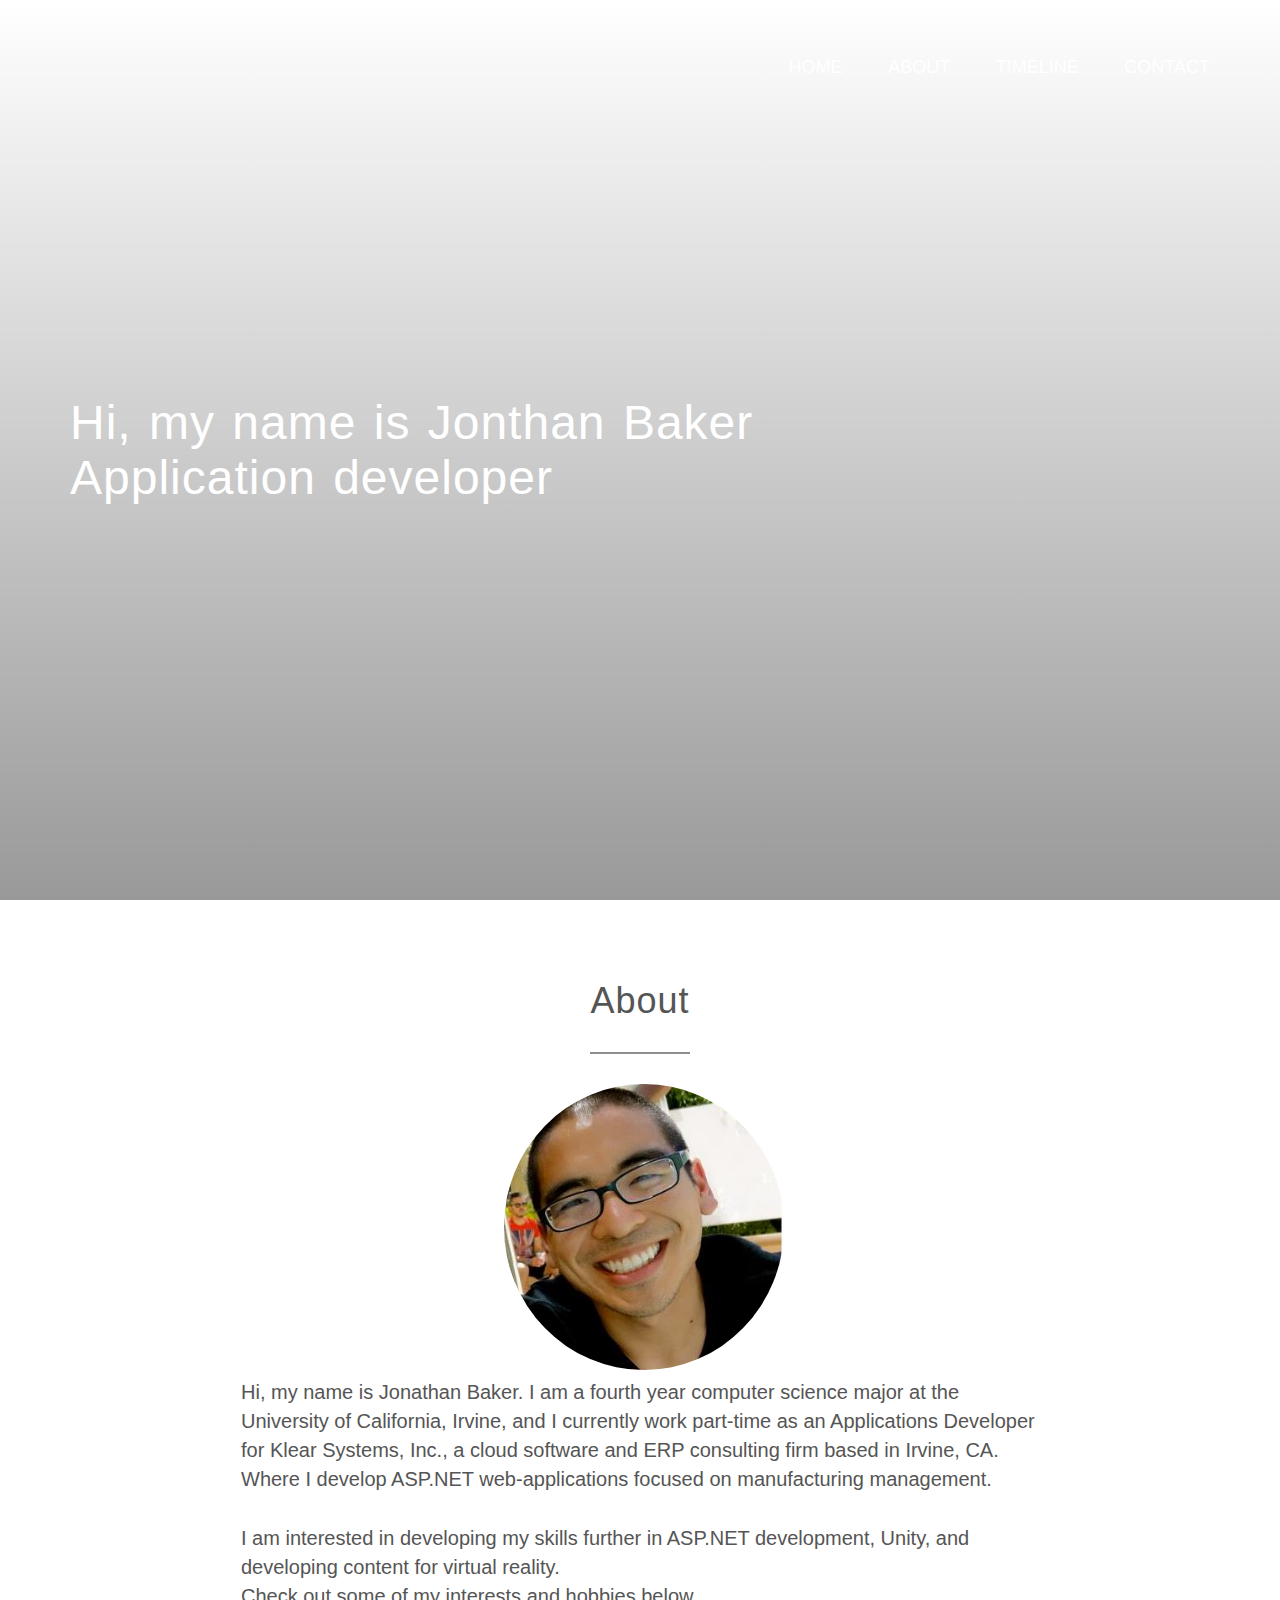
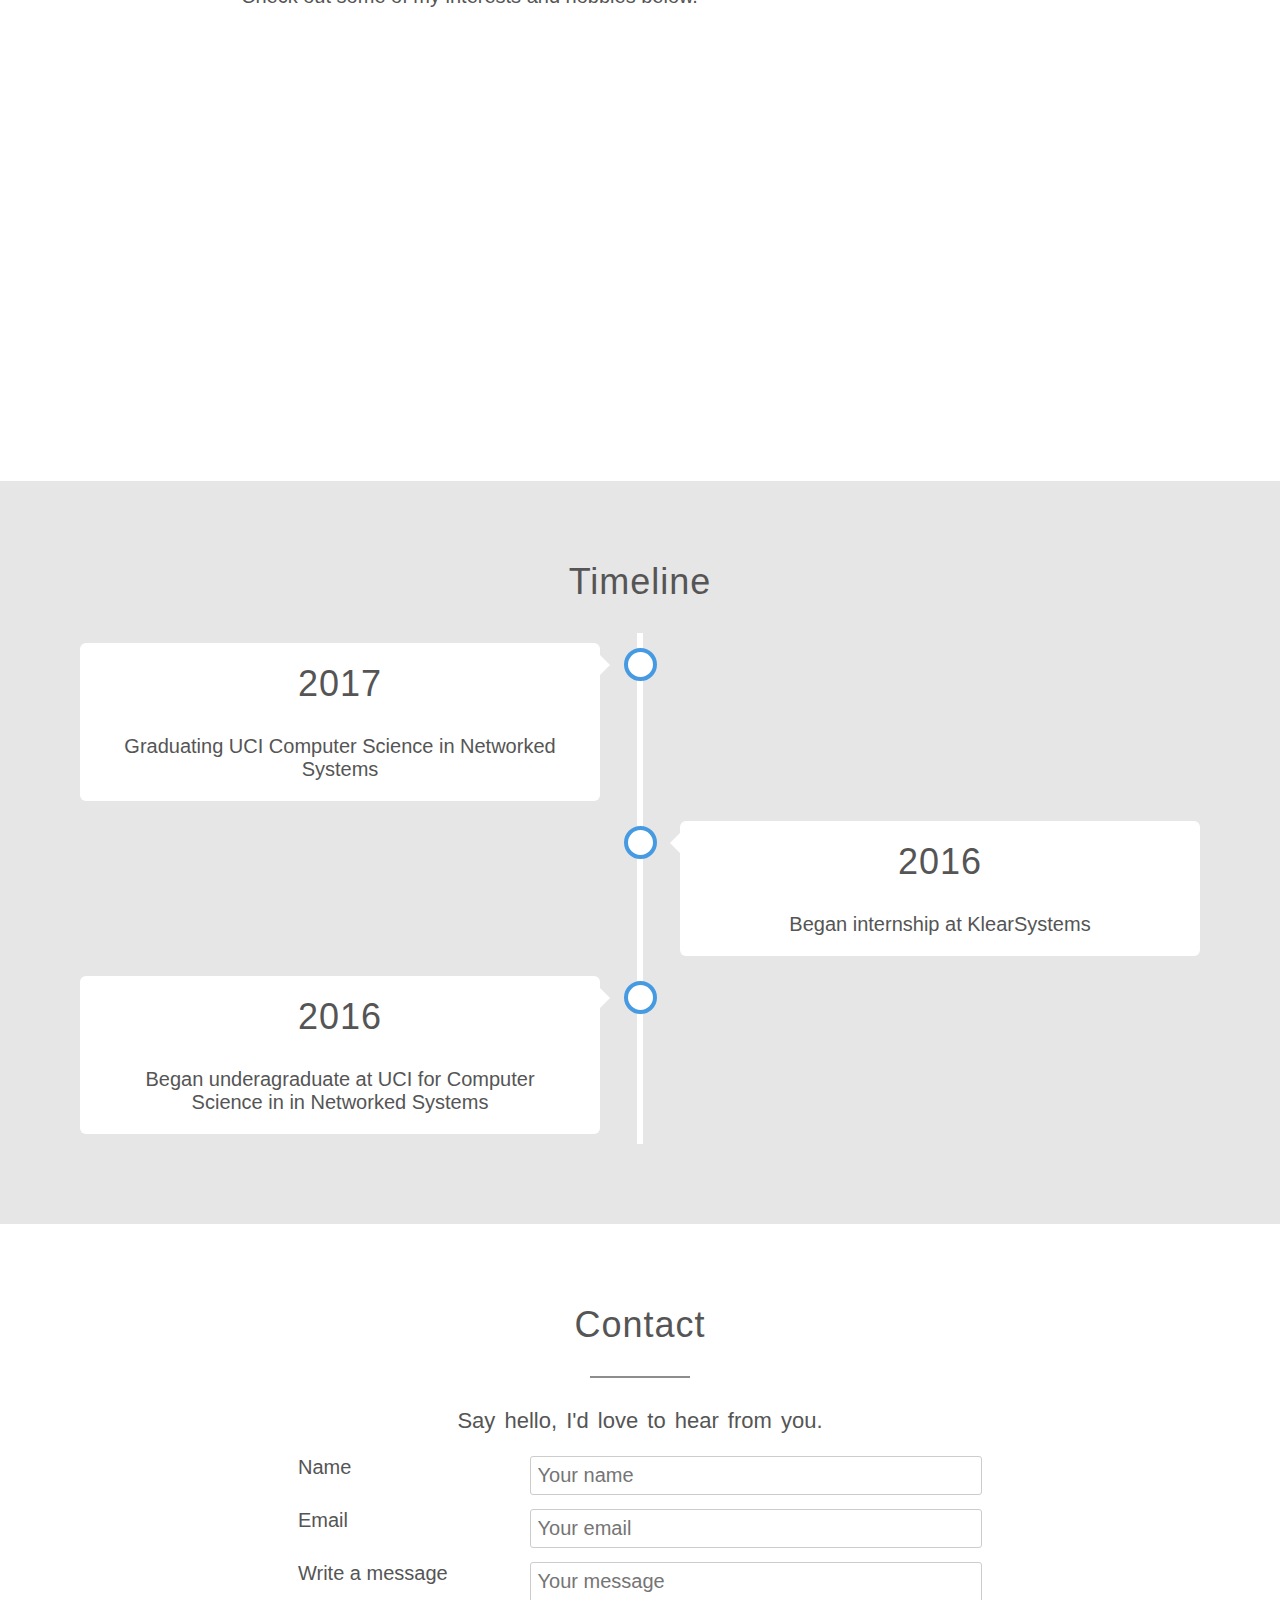
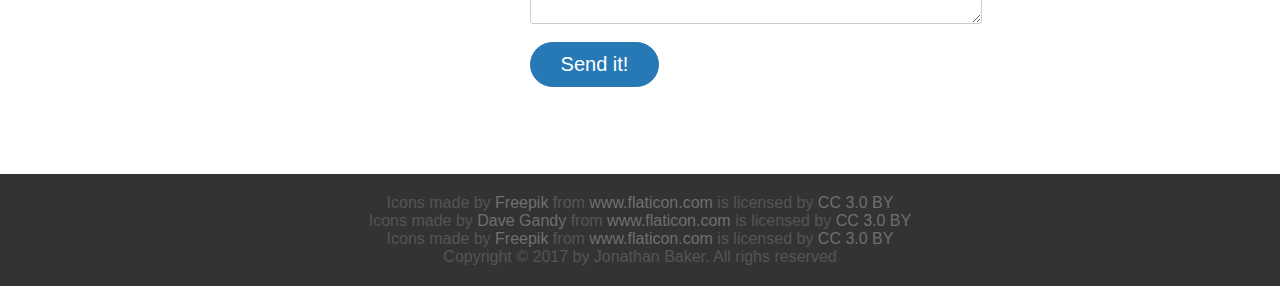
==== index.html @ d8f8134a "first website upload" ====
<!DOCTYPE html>
<html lang = "en">
    <head>
        <meta name="author" content="Jonathan Baker UCINetID:bakerjt, ID 64562273">
        <meta name="viewport" content="width=device-width, initial-scale=1.0">
        <link rel="stylesheet" type="text/css" href="vendors/css/normalize.css">
        <link rel="stylesheet" type="text/css" href="vendors/css/grid.css">
        <link rel ="stylesheet" type="text/css" href="resources/css/style.css">
        <link rel="stylesheet" type="text/css" href="resources/css/queries.css">
        <link rel ="stylesheet" type="text/css" href="vendors/css/ionicons.min.css">
        <link rel="stylesheet" type="text/css" href="vendors/css/animate.css">
        <link href="https://fonts.googleapis.com/css?family=Open+Sans:100,300,300i,400" rel="stylesheet">
        <title>Jonathan Baker</title>
    </head>
    <body>
        <header id="home">
            <nav>
                <div class="row">
                    <ul class="main-nav js--main-nav">
                        <li><a href="#home">Home</a></li>
                        <li><a href="#features">About</a></li>
                        <li><a href="#timeline">Timeline</a></li>
                        <li><a href="#contact">contact </a></li>
                    </ul>
                    <a class="mobile-nav-icon js--nav-icon"><i class="ion-navicon-round"></i></a>
                </div>
            </nav>
            <div class="hero-text-box">
                <h1>Hi, my name is Jonthan Baker<br> Application developer </h1>

            </div>
        </header>
        <section class="section-features js--section-features" id="features">
            <div class="row">
                <h2>About</h2>
                <p class="about-me">
                    <img class="about-meImg" src="resources/img/portrait.JPG">
                    Hi, my name is Jonathan Baker. I am a fourth year computer science major at the University of California, Irvine, and I currently work part-time as an Applications Developer for Klear Systems, Inc., a cloud software and ERP consulting firm based in Irvine, CA. Where I develop ASP.NET web-applications focused on manufacturing management.</p>

                <p class="about-me">
                    I am interested in developing my skills further in ASP.NET development, Unity, and developing content for virtual reality.<br>
                    Check out some of my interests and hobbies below.
                </p>
            </div>
            <div class="row js--wp-1">
                <div class ="col span-1-of-3 box">
                    <img class="box-img" src="resources/img/two-judo-fighters.svg">
                    <h3> Judo Enthusiast</h3>
                    <p>
                        I reguarly practice Judo and BJJ weekly. It's a great work out while learning practical skills and respect for my opponents. The group of people I practice with have become great friends and hope to compete in the near future.
                    </p>
                </div>
                <div class ="col span-1-of-3 box">
                    <img class="box-img" src="resources/img/virtual-reality.svg">
                    <h3>Virtual Reality</h3>
                    <p>

                        I am a VR enthusiast and early adopter of the technology. I have an HTC Vive and in my spare time I love to check out the software and games are on SteamVR. If you haven’t tried VR yet, I personally believe Google Earth is a great experience to get your feet wet.

                    </p>
                </div>
                <div class ="col span-1-of-3 box">
                         <img class="box-img" src="resources/img/sent-mail.svg">
                    <h3>Private Pilot</h3>
                    <p>
                        I am a licensed pilot since 2009, flying recreationally and discovering new places has to be one of my favorite things to do. I have over 150 hours in flight time logged. I am a VFR rated pilot and soon to be IFR rated. 
                    </p>
                </div>

            </div>
        </section>
        <section class="section-timeline" id="timeline">
            <div class="row">
                <h2>Timeline</h2>
            </div>
            <div class="timeline">
                <div class="container left">
                    <div class="content">
                        <h2>2017</h2>
                        <p>Graduating UCI Computer Science in Networked Systems</p>
                    </div>
                </div>
                <div class="container right">
                    <div class="content">
                        <h2>2016</h2>
                        <p>Began internship at KlearSystems </p>
                    </div>
                </div>
                <div class="container left">
                    <div class="content">
                        <h2>2016</h2>
                        <p>Began underagraduate at UCI for Computer Science in in Networked Systems </p>
                    </div>
                </div>
            </div>
        </section>
        <section class="section-form" id="contact">
            <div class="row contact-me">
                <h2>Contact</h2>
                <h3 >
                    Say hello, I'd love to hear from you.
                </h3>
            </div>
            <div class ="row">
                <form method="post" action="#" class="contact-form">
                    <div class="row">
                        <div class="col span-1-of-3">
                            <label for="name">Name</label>
                        </div>
                        <div class="col span-2-of-3">
                            <input type="text" name="name" id="name" placeholder="Your name" required>
                        </div>
                    </div>
                    <div class="row">
                        <div class="col span-1-of-3">
                            <label for="email">Email</label>
                        </div>
                        <div class="col span-2-of-3">
                            <input type="email" name="email" id="email" placeholder="Your email" required>
                        </div>
                    </div>
                    <div class="row">
                        <div class="col span-1-of-3">
                            <label>Write a message</label>
                        </div>
                        <div class="col span-2-of-3">
                            <textarea name="Message" placeholder="Your message"></textarea>
                        </div>
                    </div>
                    <div class="row">
                        <div class="col span-1-of-3">
                            <label>&nbsp;</label>
                        </div>
                        <div class="col span-2-of-3">
                            <input type=submit value="Send it!">
                        </div>
                    </div>
                </form>
            </div>
        </section>
        <footer>
            <div class="row">
                <div class="flaticon">Icons made by <a href="http://www.freepik.com" title="Freepik">Freepik</a> from <a href="https://www.flaticon.com/" title="Flaticon">www.flaticon.com</a> is licensed by <a href="http://creativecommons.org/licenses/by/3.0/" title="Creative Commons BY 3.0" target="_blank">CC 3.0 BY</a></div>
                <div class="flaticon">Icons made by <a href="https://www.flaticon.com/authors/dave-gandy" title="Dave Gandy">Dave Gandy</a> from <a href="https://www.flaticon.com/" title="Flaticon">www.flaticon.com</a> is licensed by <a href="http://creativecommons.org/licenses/by/3.0/" title="Creative Commons BY 3.0" target="_blank">CC 3.0 BY</a></div>
                <div clas="flaticon">Icons made by <a href="http://www.freepik.com" title="Freepik">Freepik</a> from <a href="https://www.flaticon.com/" title="Flaticon">www.flaticon.com</a> is licensed by <a href="http://creativecommons.org/licenses/by/3.0/" title="Creative Commons BY 3.0" target="_blank">CC 3.0 BY</a></div>
                <p> Copyright &copy; 2017 by Jonathan Baker. All righs reserved</p>
            </div>
        </footer>


        <script src="https://ajax.googleapis.com/ajax/libs/jquery/1.12.4/jquery.min.js"></script>
        <script src="vendors/js/jquery.waypoints.min.js"></script>
        <script src="resources/js/script.js"></script>

    </body>
</html>
---- vendors/css/grid.css ----
/*  SECTIONS  ============================================================================= */

.section {
	clear: both;
	padding: 0px;
	margin: 0px;
}

/*  GROUPING  ============================================================================= */

.row {
    zoom: 1; /* For IE 6/7 (trigger hasLayout) */
}

.row:before,
.row:after {
    content:"";
    display:table;
}
.row:after {
    clear:both;
}

/*  GRID COLUMN SETUP   ==================================================================== */

.col {
	display: block;
	float:left;
	margin: 1% 0 1% 1.6%;
}

.col:first-child { margin-left: 0; } /* all browsers except IE6 and lower */


/*  REMOVE MARGINS AS ALL GO FULL WIDTH AT 480 PIXELS */

@media only screen and (max-width: 480px) {
	.col { 
		/*margin: 1% 0 1% 0%;*/
        margin: 0;
	}
}


/*  GRID OF TWO   ============================================================================= */


.span-2-of-2 {
	width: 100%;
}

.span-1-of-2 {
	width: 49.2%;
}

/*  GO FULL WIDTH AT LESS THAN 480 PIXELS */

@media only screen and (max-width: 480px) {
	.span-2-of-2 {
		width: 100%; 
	}
	.span-1-of-2 {
		width: 100%; 
	}
}


/*  GRID OF THREE   ============================================================================= */

	
.span-3-of-3 {
	width: 100%; 
}

.span-2-of-3 {
	width: 66.13%; 
}

.span-1-of-3 {
	width: 32.26%; 
}


/*  GO FULL WIDTH AT LESS THAN 480 PIXELS */

@media only screen and (max-width: 480px) {
	.span-3-of-3 {
		width: 100%; 
	}
	.span-2-of-3 {
		width: 100%; 
	}
	.span-1-of-3 {
		width: 100%;
	}
}

/*  GRID OF FOUR   ============================================================================= */

	
.span-4-of-4 {
	width: 100%; 
}

.span-3-of-4 {
	width: 74.6%; 
}

.span-2-of-4 {
	width: 49.2%; 
}

.span-1-of-4 {
	width: 23.8%; 
}


/*  GO FULL WIDTH AT LESS THAN 480 PIXELS */

@media only screen and (max-width: 480px) {
	.span-4-of-4 {
		width: 100%; 
	}
	.span-3-of-4 {
		width: 100%; 
	}
	.span-2-of-4 {
		width: 100%; 
	}
	.span-1-of-4 {
		width: 100%; 
	}
}


/*  GRID OF FIVE   ============================================================================= */

	
.span-5-of-5 {
	width: 100%;
}

.span-4-of-5 {
  	width: 79.68%; 
}

.span-3-of-5 {
  	width: 59.36%; 
}

.span-2-of-5 {
  	width: 39.04%;
}

.span-1-of-5 {
  	width: 18.72%;
}


/*  GO FULL WIDTH AT LESS THAN 480 PIXELS */

@media only screen and (max-width: 480px) {
	.span-5-of-5 {
		width: 100%; 
	}
	.span-4-of-5 {
		width: 100%; 
	}
	.span-3-of-5 {
		width: 100%; 
	}
	.span-2-of-5 {
		width: 100%; 
	}
	.span-1-of-5 {
		width: 100%; 
	}
}


/*  GRID OF SIX   ============================================================================= */


.span-6-of-6 {
	width: 100%;
}

.span-5-of-6 {
  	width: 83.06%;
}

.span-4-of-6 {
  	width: 66.13%;
}

.span-3-of-6 {
  	width: 49.2%;
}

.span-2-of-6 {
  	width: 32.26%;
}

.span-1-of-6 {
  	width: 15.33%;
}


/*  GO FULL WIDTH AT LESS THAN 480 PIXELS */

@media only screen and (max-width: 480px) {
	.span-6-of-6 {
		width: 100%; 
	}
	.span-5-of-6 {
		width: 100%; 
	}
	.span-4-of-6 {
		width: 100%; 
	}
	.span-3-of-6 {
		width: 100%; 
	}
	.span-2-of-6 {
		width: 100%; 
	}
	.span-1-of-6 {
		width: 100%; 
	}
}



/*  GRID OF SEVEN   ============================================================================= */


.span-7-of-7 {
	width: 100%;
}

.span-6-of-7 {
	width: 85.48%;
}

.span-5-of-7 {
  	width: 70.97%;
}

.span-4-of-7 {
  	width: 56.45%;
}

.span-3-of-7 {
  	width: 41.94%;
}

.span-2-of-7 {
  	width: 27.42%;
}

.span-1-of-7 {
  	width: 12.91%;
}


/*  GO FULL WIDTH AT LESS THAN 480 PIXELS */

@media only screen and (max-width: 480px) {
	.span-7-of-7 {
		width: 100%; 
	}
	.span-6-of-7 {
		width: 100%; 
	}
	.span-5-of-7 {
		width: 100%; 
	}
	.span-4-of-7 {
		width: 100%; 
	}
	.span-3-of-7 {
		width: 100%; 
	}
	.span-2-of-7 {
		width: 100%; 
	}
	.span-1-of-7 {
		width: 100%; 
	}
}


/*  GRID OF EIGHT   ============================================================================= */

	
.span-8-of-8 {
	width: 100%;
}

.span-7-of-8 {
	width: 87.3%; 
}

.span-6-of-8 {
	width: 74.6%; 
}

.span-5-of-8 {
	width: 61.9%; 
}

.span-4-of-8 {
	width: 49.2%; 
}

.span-3-of-8 {
	width: 36.5%;
}

.span-2-of-8 {
	width: 23.8%; 
}

.span-1-of-8 {
	width: 11.1%; 
}


/*  GO FULL WIDTH AT LESS THAN 480 PIXELS */

@media only screen and (max-width: 480px) {
	.span-8-of-8 {
		width: 100%; 
	}
	.span-7-of-8 {
		width: 100%; 
	}
	.span-6-of-8 {
		width: 100%; 
	}
	.span-5-of-8 {
		width: 100%; 
	}
	.span-4-of-8 {
		width: 100%; 
	}
	.span-3-of-8 {
		width: 100%; 
	}
	.span-2-of-8 {
		width: 100%; 
	}
	.span-1-of-8 {
		width: 100%; 
	}
}


/*  GRID OF NINE   ============================================================================= */


.span-9-of-9 {
	width: 100%;
}

.span-8-of-9 {
	width: 88.71%;
}

.span-7-of-9 {
	width: 77.42%; 
}

.span-6-of-9 {
	width: 66.13%; 
}

.span-5-of-9 {
	width: 54.84%; 
}

.span-4-of-9 {
	width: 43.55%; 
}

.span-3-of-9 {
	width: 32.26%;
}

.span-2-of-9 {
	width: 20.97%; 
}

.span-1-of-9 {
	width: 9.68%; 
}


/*  GO FULL WIDTH AT LESS THAN 480 PIXELS */

@media only screen and (max-width: 480px) {
	.span-9-of-9 {
		width: 100%; 
	}
	.span-8-of-9 {
		width: 100%; 
	}
	.span-7-of-9 {
		width: 100%; 
	}
	.span-6-of-9 {
		width: 100%; 
	}
	.span-5-of-9 {
		width: 100%; 
	}
	.span-4-of-9 {
		width: 100%; 
	}
	.span-3-of-9 {
		width: 100%; 
	}
	.span-2-of-9 {
		width: 100%; 
	}
	.span-1-of-9 {
		width: 100%; 
	}
}


/*  GRID OF TEN   ============================================================================= */


.span-10-of-10 {
	width: 100%;
}

.span-9-of-10 {
	width: 89.84%;
}

.span-8-of-10 {
	width: 79.68%;
}

.span-7-of-10 {
	width: 69.52%; 
}

.span-6-of-10 {
	width: 59.36%; 
}

.span-5-of-10 {
	width: 49.2%; 
}

.span-4-of-10 {
	width: 39.04%; 
}

.span-3-of-10 {
	width: 28.88%;
}

.span-2-of-10 {
	width: 18.72%; 
}

.span-1-of-10 {
	width: 8.56%; 
}


/*  GO FULL WIDTH AT LESS THAN 480 PIXELS */

@media only screen and (max-width: 480px) {
	.span-10-of-10 {
		width: 100%; 
	}
	.span-9-of-10 {
		width: 100%; 
	}
	.span-8-of-10 {
		width: 100%; 
	}
	.span-7-of-10 {
		width: 100%; 
	}
	.span-6-of-10 {
		width: 100%; 
	}
	.span-5-of-10 {
		width: 100%; 
	}
	.span-4-of-10 {
		width: 100%; 
	}
	.span-3-of-10 {
		width: 100%; 
	}
	.span-2-of-10 {
		width: 100%; 
	}
	.span-1-of-10 {
		width: 100%; 
	}
}


/*  GRID OF ELEVEN   ============================================================================= */

.span-11-of-11 {
	width: 100%;
}

.span-10-of-11 {
	width: 90.76%;
}

.span-9-of-11 {
	width: 81.52%;
}

.span-8-of-11 {
	width: 72.29%;
}

.span-7-of-11 {
	width: 63.05%; 
}

.span-6-of-11 {
	width: 53.81%; 
}

.span-5-of-11 {
	width: 44.58%; 
}

.span-4-of-11 {
	width: 35.34%; 
}

.span-3-of-11 {
	width: 26.1%;
}

.span-2-of-11 {
	width: 16.87%; 
}

.span-1-of-11 {
	width: 7.63%; 
}


/*  GO FULL WIDTH AT LESS THAN 480 PIXELS */

@media only screen and (max-width: 480px) {
	.span-11-of-11 {
		width: 100%; 
	}
	.span-10-of-11 {
		width: 100%; 
	}
	.span-9-of-11 {
		width: 100%; 
	}
	.span-8-of-11 {
		width: 100%; 
	}
	.span-7-of-11 {
		width: 100%; 
	}
	.span-6-of-11 {
		width: 100%; 
	}
	.span-5-of-11 {
		width: 100%; 
	}
	.span-4-of-11 {
		width: 100%; 
	}
	.span-3-of-11 {
		width: 100%; 
	}
	.span-2-of-11 {
		width: 100%; 
	}
	.span-1-of-11 {
		width: 100%; 
	}
}


/*  GRID OF TWELVE   ============================================================================= */

.span-12-of-12 {
	width: 100%;
}

.span-11-of-12 {
	width: 91.53%;
}

.span-10-of-12 {
	width: 83.06%;
}

.span-9-of-12 {
	width: 74.6%;
}

.span-8-of-12 {
	width: 66.13%;
}

.span-7-of-12 {
	width: 57.66%; 
}

.span-6-of-12 {
	width: 49.2%; 
}

.span-5-of-12 {
	width: 40.73%; 
}

.span-4-of-12 {
	width: 32.26%; 
}

.span-3-of-12 {
	width: 23.8%;
}

.span-2-of-12 {
	width: 15.33%; 
}

.span-1-of-12 {
	width: 6.86%; 
}


/*  GO FULL WIDTH AT LESS THAN 480 PIXELS */

@media only screen and (max-width: 480px) {
	.span-12-of-12 {
		width: 100%; 
	}
	.span-11-of-12 {
		width: 100%; 
	}
	.span-10-of-12 {
		width: 100%; 
	}
	.span-9-of-12 {
		width: 100%; 
	}
	.span-8-of-12 {
		width: 100%; 
	}
	.span-7-of-12 {
		width: 100%; 
	}
	.span-6-of-12 {
		width: 100%; 
	}
	.span-5-of-12 {
		width: 100%; 
	}
	.span-4-of-12 {
		width: 100%; 
	}
	.span-3-of-12 {
		width: 100%; 
	}
	.span-2-of-12 {
		width: 100%; 
	}
	.span-1-of-12 {
		width: 100%; 
	}
}
---- resources/css/style.css ----
/*-------------------------*/
/*BASIC SETUP */
/*-------------------------*/
*{
    margin:0;
    padding:0;
    box-sizing:border-box;
}


html, 
body{
    background-color: #fff;
    color:#555;
    /*if user doesn't have internet connection arial will be displayed, if arial is not available any sans-sarif will be used*/
    font-family: 'Lato', 'Arial', 'sans-serif';
    font-weight: 300;
    font-size: 20px;
    /*makes fonts render in a better way*/
    text-rendering: optimizeLegibility;
    overflow-x: hidden;
}

/*-------------------------*/
/*REUSABLE COMPONENTS*/
/*-------------------------*/
.row{
    max-width: 1140px;
    margin: 0 auto;
}
section{
    padding:80px 0;
}

.box{
    padding: 1%;
}
/*-------------------------*/
/*HEADINGS*/
/*-------------------------*/
h1,
h2,
h3{
    font-weight: 300;
    word-spacing: 3px;
}

h1{
    margin:0;
    color: white;
    font-size: 240%;
    letter-spacing: 1px;
}

h2{
    font-size: 180%;
    word-spacing: 2px;
    text-align: center;
    margin-bottom: 30px;
    letter-spacing: 1px;
}

h2:after{
    display: block;
    height: 2px;
    background-color: #8e8d8d;
    content: " ";
    width: 100px;
    margin:0 auto;
    margin-top: 30px;
}

h3{
    font-size:110%;
    margin-bottom: 15px;
}

/*-------------------------*/
/*PARAGRAPHS*/
/*-------------------------*/
.about-me{
    line-height: 145%;
    width: 70%;
    margin-left: 15%;
}

.box p{
    font-size: 90%;
    line-height: 145%
}

/*-------------------------*/
/*links*/
/*-------------------------*/
a:link,
a:visited
{
    color: #6f6f6f;
    text-decoration: none;
    padding-bottom: 1px;
    transition: border-bottom 0.2s, color 0.2s;
}

a:hover,
a:active
{
    color:#555;
    border-bottom: 1px solid transparent;

}


/*-------------------------*/
/*BUTTONS*/
/*-------------------------*/

.btn:link,
.btn:visited,
input[type=submit]{
    margin-top: 0;
    margin-bottom: 0;
    display: inline-block;
    padding: 10px 30px;
    font-weight: 300;
    text-decoration: none;
    border-radius: 200px;
    color:white;
    transition: background-color 0.2s, border 0.2s, color 0.2s;

}

.btn-full:link,
.btn-full:visited,
input[type=submit]{
    background-color: #2779b5; 
    border: 1px solid #2779b5;
    margin-right: 15px;
}

.btn:hover,
.btn:active,
input[type=submit]:hover,
input[type=submit]:active{
    background-color: #2d64e0;   
}


/*-------------------------*/
/*HEADER*/
/*-------------------------*/
header{
    background-image:linear-gradient(rgba(255, 255, 255, 0), rgba(0, 0, 0, 0.4)), url(img/133D.jpg);
    background-size: cover;
    background-position: center;
    height: 100vh;
    background-attachment: fixed;
}

.hero-text-box{
    position: absolute;
    width: 1140px;
    top:50%;
    left: 50%;
    transform:translate(-50%, -50%);
}


/* MAIN NAV */
.main-nav{
    margin-top:55px;
    float: right;
    list-style: none;
}

.main-nav li{
    display: inline-block;
    margin-left: 40px;
}

.main-nav li a:link,
.main-nav li a:visited{
    padding: 8px 0;
    color: #fff;
    text-decoration: none;
    text-transform: uppercase;
    font-size: 90%;
    border-bottom: 2px solid transparent;
    transition: border-bottom 0.2s;
}

.main-nav li a:hover,
.main-nav li a:active{
    border-bottom: 2px solid #f0f0f0;
}

/* JS STICK NAV */
.sticky{
    position: fixed;
    top: 0;
    left 0;
    width: 100%;
    background-color: rgba(255, 255, 255, 0.98);
    box-shadow: 0 2px 2px #f0f0f0;
    z-index: 9999;

}

.sticky .main-nav li a:hover,
.sticky .main-nav li a:active{
    border-bottom: 2px solid #888888;
}

.sticky .main-nav{
    margin-top:18px;}

.sticky .main-nav li a:link,
.sticky .main-nav li a:visited{
    padding: 16px 0;
    color: #555;
}

.sticky .logo{display: none;}
.sticky .logo-black {display: block;}

/* MOBILE NAVIGATION*/
.mobile-nav-icon{
    float:right;
    margin-top: 30px;
    cursor:pointer;
    display: none;
}

.mobile-nav-icon i{
    font-size: 200%;
    color: #fff;
}
/*-------------------------*/
/*ABOUT ME*/
/*-------------------------*/
.section-features{
    background-color: #ffffff;
}

.section-features .about-me{
    margin-bottom: 30px;
}

.section-features img{
    width: 35%;
    height: auto;
    margin: 0 33%;
    border-radius: 50%;
}

.box img{
      width: 25%;
    height: auto;
    margin: 0 33%;
    border-radius: 0%;
}

/*-------------------------*/
/*TIMELINE Used WC3 for timeline*/
/*-------------------------*/
.section-timeline {
    background-color: #e6e6e6;
}

/* The actual timeline (the vertical ruler) */
.timeline {
  position: relative;
  max-width: 1200px;
  margin: 0 auto;
}

/* The actual timeline (the vertical ruler) */
.timeline::after {
  content: '';
  position: absolute;
  width: 6px;
  background-color: white;
  top: 0;
  bottom: 0;
  left: 50%;
  margin-left: -3px;
}

/* Container around content */
.container {
  padding: 10px 40px;
  position: relative;
  background-color: inherit;
  width: 50%;
}

/* The circles on the timeline */
.container::after {
  content: '';
  position: absolute;
  width: 25px;
  height: 25px;
  right: -17px;
  background-color: white;
  border: 4px solid #469ae2;
  top: 15px;
  border-radius: 50%;
  z-index: 1;
}

/* Place the container to the left */
.left {
  left: 0;
    text-align: center;
}

/* Place the container to the right */
.right {
  left: 50%;
text-align: center;
}

/* Add arrows to the left container (pointing right) */
.left::before {
  content: " ";
  height: 0;
  position: absolute;
  top: 22px;
  width: 0;
  z-index: 1;
  right: 30px;
  border: medium solid white;
  border-width: 10px 0 10px 10px;
  border-color: transparent transparent transparent white;
}

/* Add arrows to the right container (pointing left) */
.right::before {
  content: " ";
  height: 0;
  position: absolute;
  top: 22px;
  width: 0;
  z-index: 1;
  left: 30px;
  border: medium solid white;
  border-width: 10px 10px 10px 0;
  border-color: transparent white transparent transparent;
}

/* Fix the circle for containers on the right side */
.right::after {
  left: -16px;
}

/* The actual content */
.content {
  padding: 20px 30px;
  background-color: white;
  position: relative;
  border-radius: 6px;
}

/* Media queries - Responsive timeline on screens less than 600px wide */
@media all and (max-width: 600px) {
/* Place the timelime to the left */
  .timeline::after {
    left: 31px;
  }

/* Full-width containers */
  .container {
    width: 100%;
    padding-left: 70px;
    padding-right: 25px;
  }

/* Make sure that all arrows are pointing leftwards */
  .container::before {
    left: 60px;
    border: medium solid white;
    border-width: 10px 10px 10px 0;
    border-color: transparent white transparent transparent;
  }

/* Make sure all circles are at the same spot */
  .left::after, .right::after {
    left: 15px;
  }

/* Make all right containers behave like the left ones */
  .right {
    left: 0%;
  }
}

.section-timeline h2:after{content: none;}

/*-------------------------*/
/*FORM*/
/*-------------------------*/

.contact-me h3{
    text-align: center;
}
.contact-form{
    width: 60%;
    margin: 0 auto;
}

input[type=text],
input[type=email],
select,
textarea{
    width: 100%;
    padding: 7px;
    border-radius: 3px;
    border: 1px solid #ccc;
}

text-area{
    height: 100px;
}

input[type=checkbox]{
    margin:10px 5px 10px 0;
}

*:focus{outline: none;}


/*-------------------------*/
/*Footer*/
/*-------------------------*/
footer{
    background-color: #333;
    padding: 20px;
    font-size: 80%;
    text-align: center;
}
/*-------------------------*/
/*Animations*/
/*-------------------------*/

.js--wp-1,
.js--wp-2,
.js--wp-3{
    opacity: 0;
    animation-duration: 1s;
}

.js--wp-4{
    animation-duration: 1s;
}

.js--wp-1.animated,
.js--wp-2.animated,
.js--wp-3.animated{
    opacity: 1;
}
---- resources/css/queries.css ----
/*-------------------------*/
/* Desktop*/
/*-------------------------*/
@media only screen and (max-width: 1200px)
{
    .hero-text-box{
        position: absolute;
        width: 100%;
        padding: 0 2%;
    }

    .row{padding:0 2%;}


}

/*-------------------------*/
/* Tablets and portrait 768 to 1023*/
/*-------------------------*/
@media only screen and (max-width: 1023px)
{
    body{font-size: 18px;}
    section{padding: 60px 0;}

    .long-copy{
        width: 80%;
        margin-left: 10%;
    }

}

/*-------------------------*/
/*mobile phones larger resolution or tablets*/
/*-------------------------*/
@media only screen and (max-width: 767px) {
    body { font-size: 16px; }
    section { padding: 30px 0; }
    
    .row,
    .hero-text-box { padding: 0 4%; }
    .col { 
        width: 100%;
        margin: 0 0 4% 0;
    }
    
    
    .main-nav { display: none; }
    .mobile-nav-icon {display: inline-block;}
    
    .main-nav {
        float: left;
        margin-top: 30px;
        margin-left: 25px;
    }
    
    .main-nav li {
        display: block;
    }
    
    .main-nav li a:link,
    .main-nav li a:visited {
        display: block;
        border: 0;
        padding: 10px 0;
        font-size: 100%;
    }
    
    .sticky .main-nav { margin-top: 10px; }

    .sticky .main-nav li a:link,
    .sticky .main-nav li a:visited { padding: 10px 0; }
    .sticky .mobile-nav-icon { margin-top: 10px; }
    .sticky .mobile-nav-icon i { color: #555; }

    h1 { font-size: 180%; }
    h2 { font-size: 150%; }
    
    .long-copy {
        width: 100%;
        margin-left: 0%;
    }
    
}


/*-------------------------*/
/*mobile phones old generations*/
/*-------------------------*/
@media only screen and (max-width: 480px)
{
    section{padding:25px 0;}
    .contact-form{width: 100%;}
}
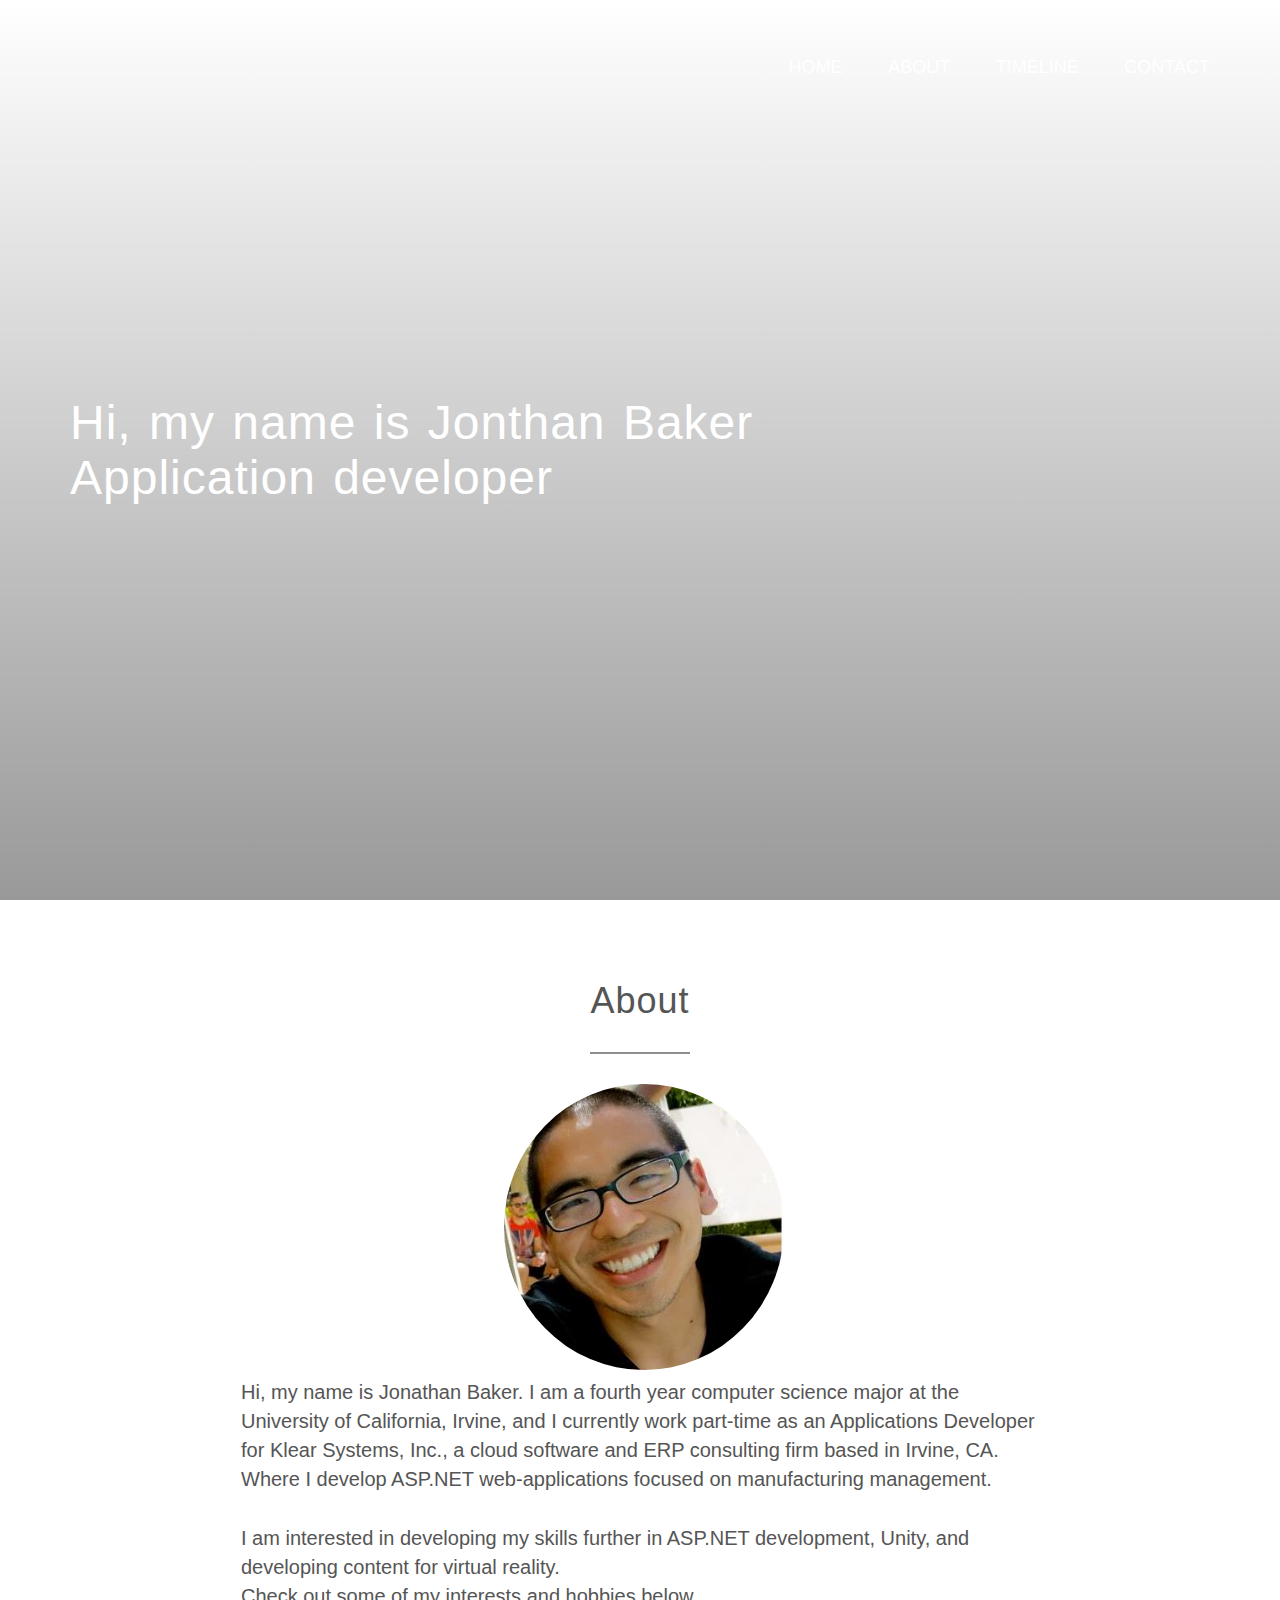
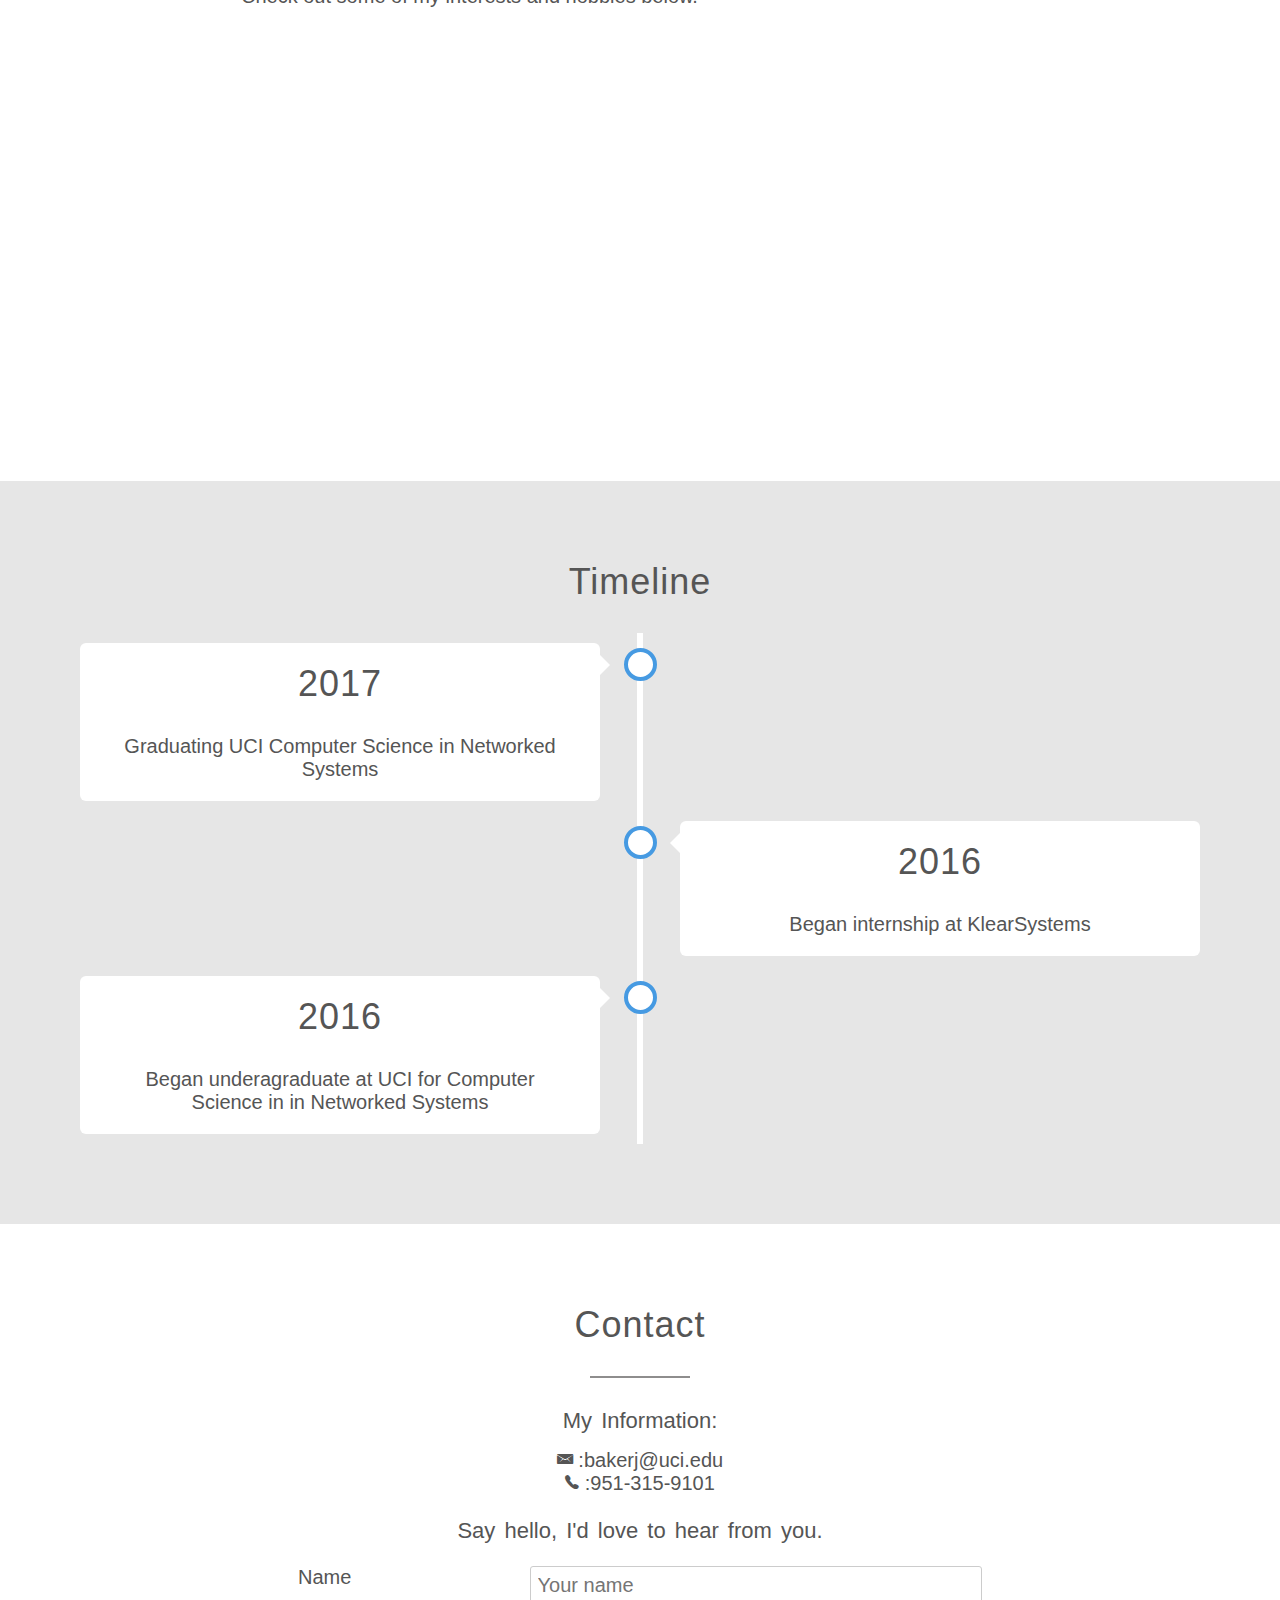
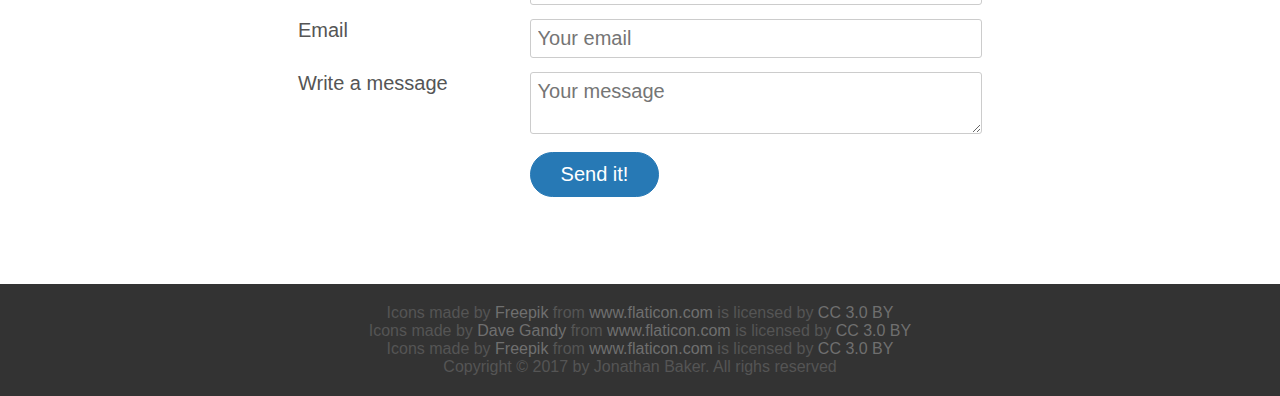
==== commit d0ce6871: "class name change" ====
--- a/index.html
+++ b/index.html
@@ -60,7 +60,7 @@
                     </p>
                 </div>
                 <div class ="col span-1-of-3 box">
-                         <img class="box-img" src="resources/img/sent-mail.svg">
+                    <img class="box-img" src="resources/img/sent-mail.svg">
                     <h3>Private Pilot</h3>
                     <p>
                         I am a licensed pilot since 2009, flying recreationally and discovering new places has to be one of my favorite things to do. I have over 150 hours in flight time logged. I am a VFR rated pilot and soon to be IFR rated. 
@@ -97,9 +97,18 @@
         <section class="section-form" id="contact">
             <div class="row contact-me">
                 <h2>Contact</h2>
+                <h3 class="about-meh3">My Information:</h3>
+                <div class="memail">
+                    <i class="ion-email"></i>
+                :bakerj@uci.edu</div>
+                <div class="mphone">
+                    <i class="ion-ios-telephone"></i>
+                    :951-315-9101</div>
+                <br>
                 <h3 >
                     Say hello, I'd love to hear from you.
                 </h3>
+
             </div>
             <div class ="row">
                 <form method="post" action="#" class="contact-form">
--- a/resources/css/style.css
+++ b/resources/css/style.css
@@ -396,7 +396,7 @@
 .section-timeline h2:after{content: none;}
 
 /*-------------------------*/
-/*FORM*/
+/*ABOUT ME*/
 /*-------------------------*/
 
 .contact-me h3{
@@ -427,6 +427,12 @@
 
 *:focus{outline: none;}
 
+.memail{
+    text-align: center;
+}
+.mphone{
+    text-align: center;
+}
 
 /*-------------------------*/
 /*Footer*/
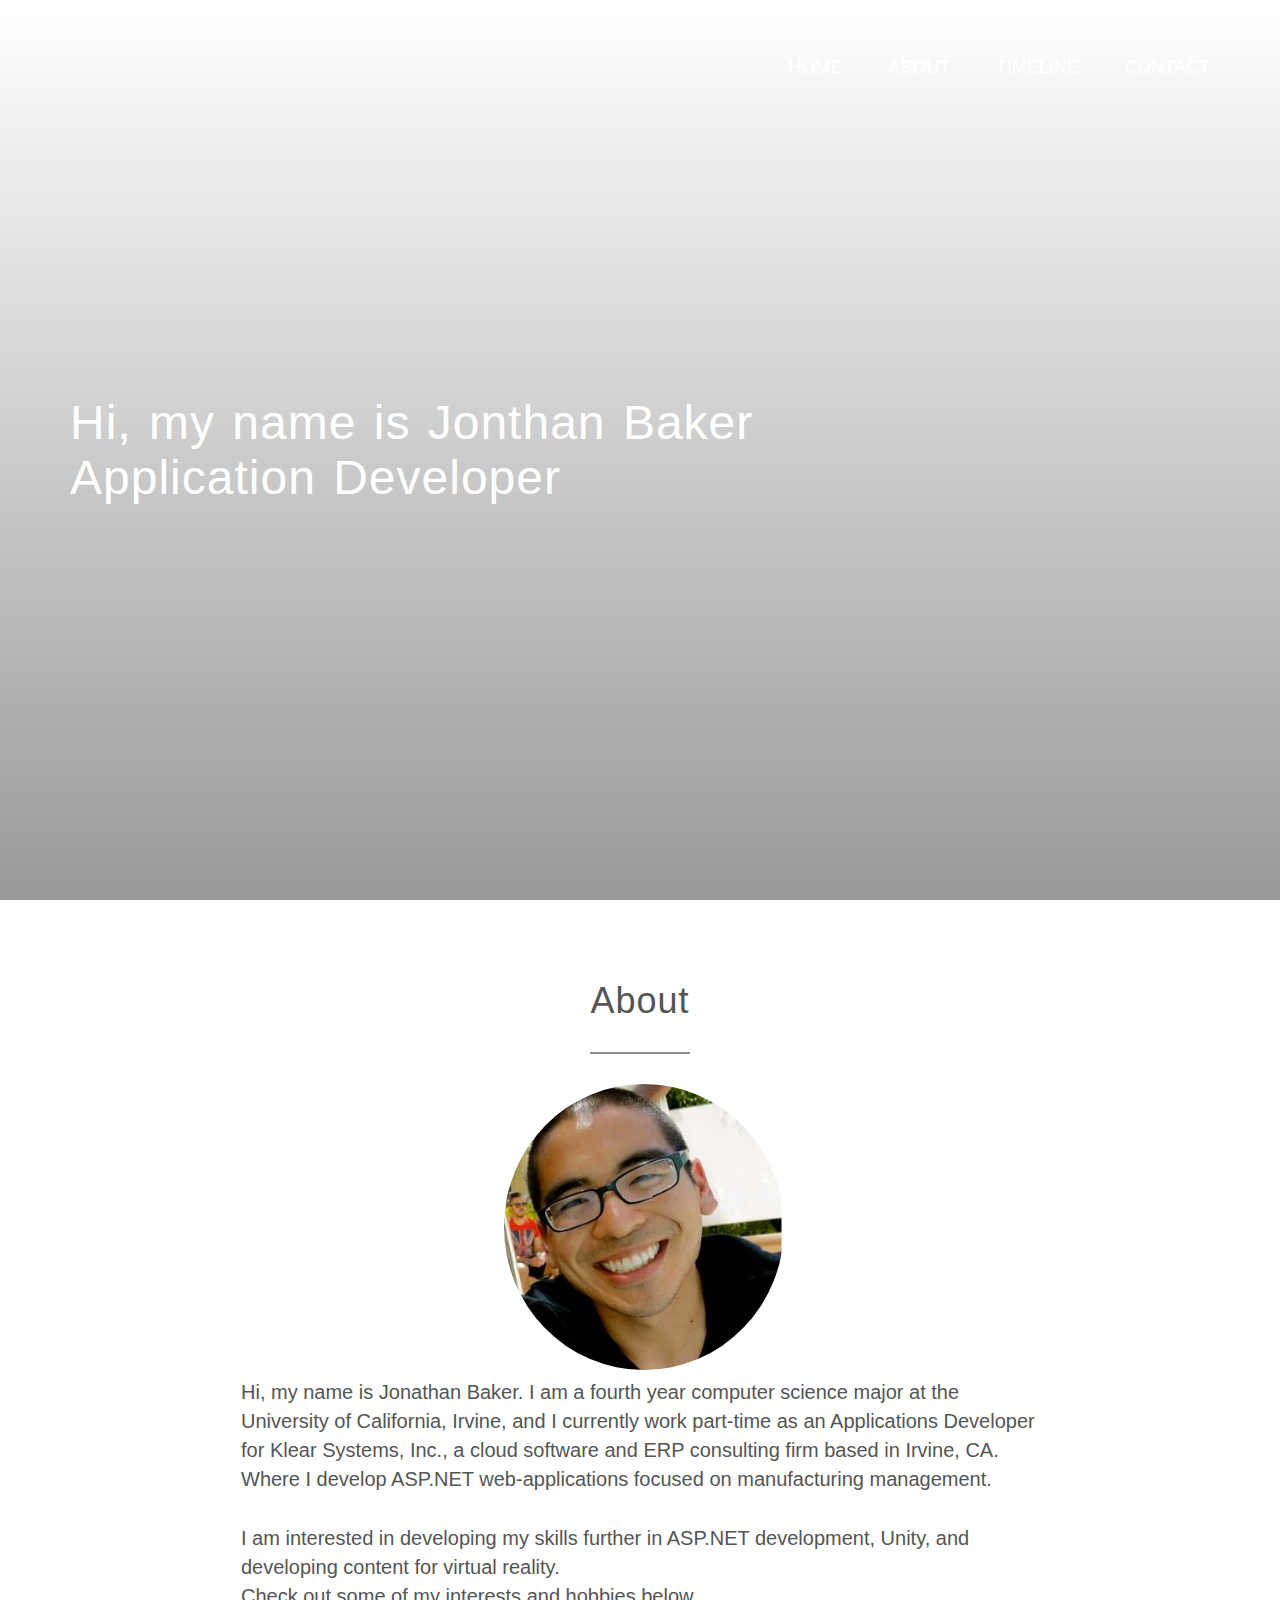
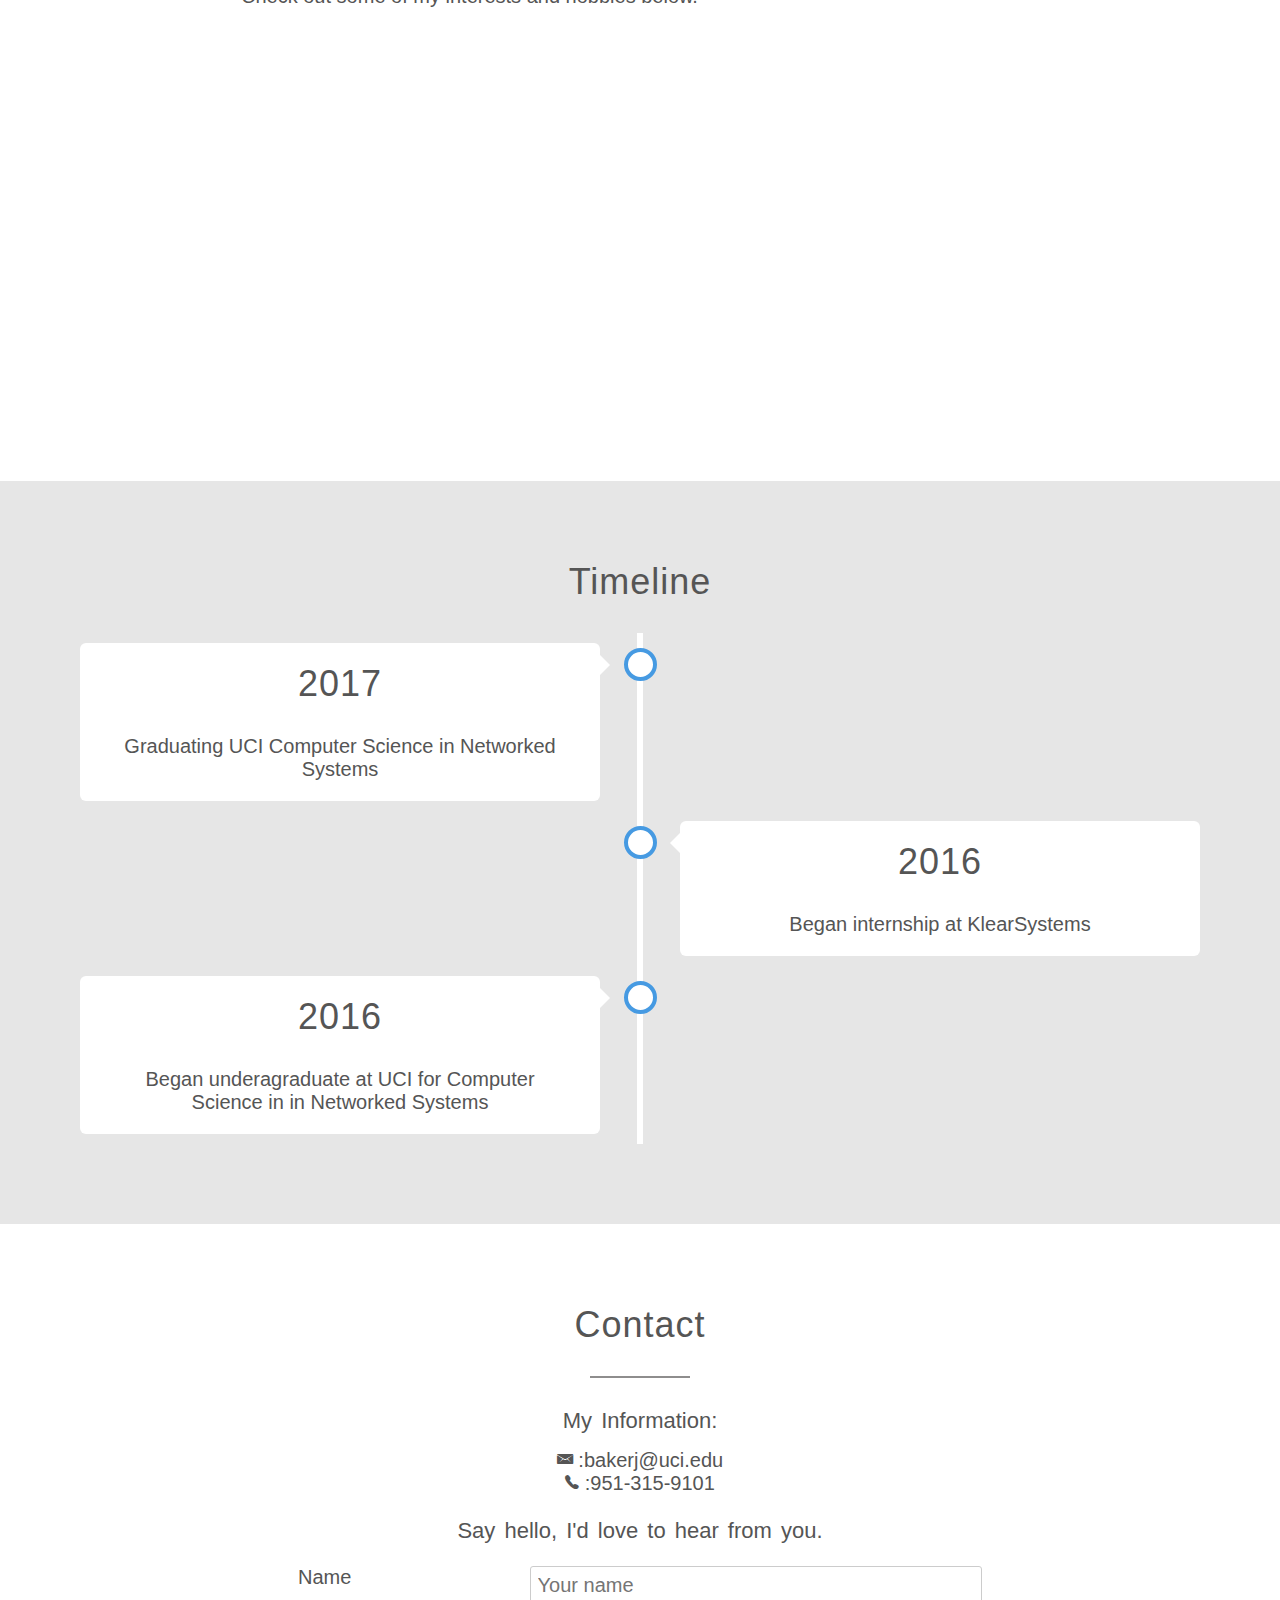
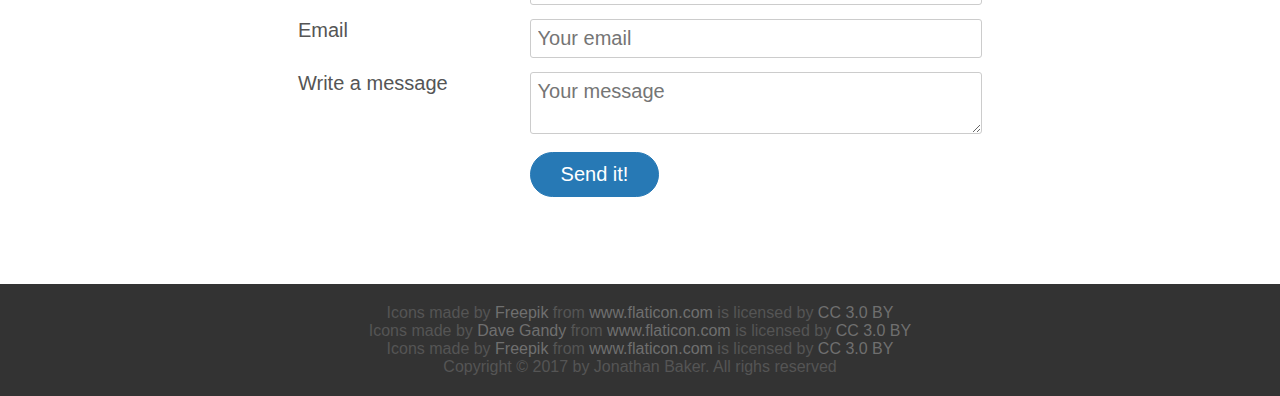
==== commit 1b9605c6: "grammar" ====
--- a/index.html
+++ b/index.html
@@ -26,7 +26,7 @@
                 </div>
             </nav>
             <div class="hero-text-box">
-                <h1>Hi, my name is Jonthan Baker<br> Application developer </h1>
+                <h1>Hi, my name is Jonthan Baker<br> Application Developer </h1>
 
             </div>
         </header>
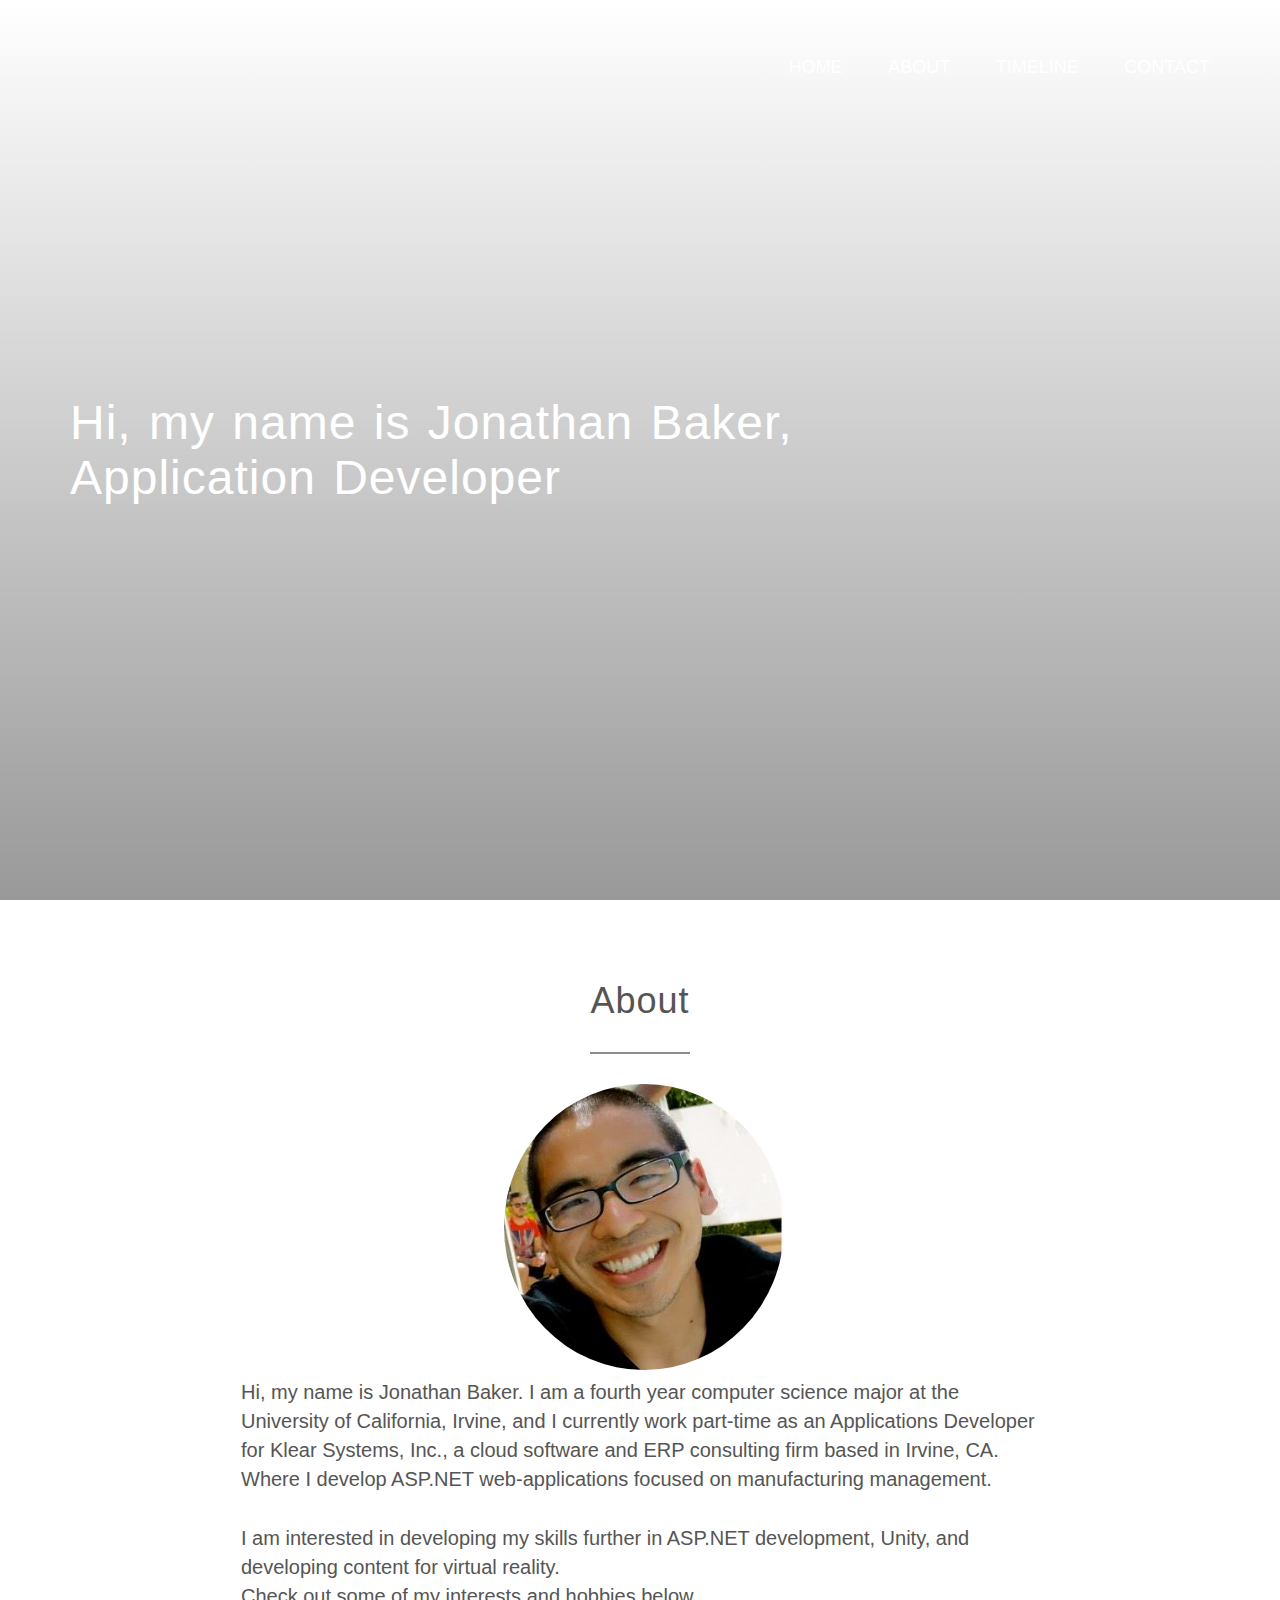
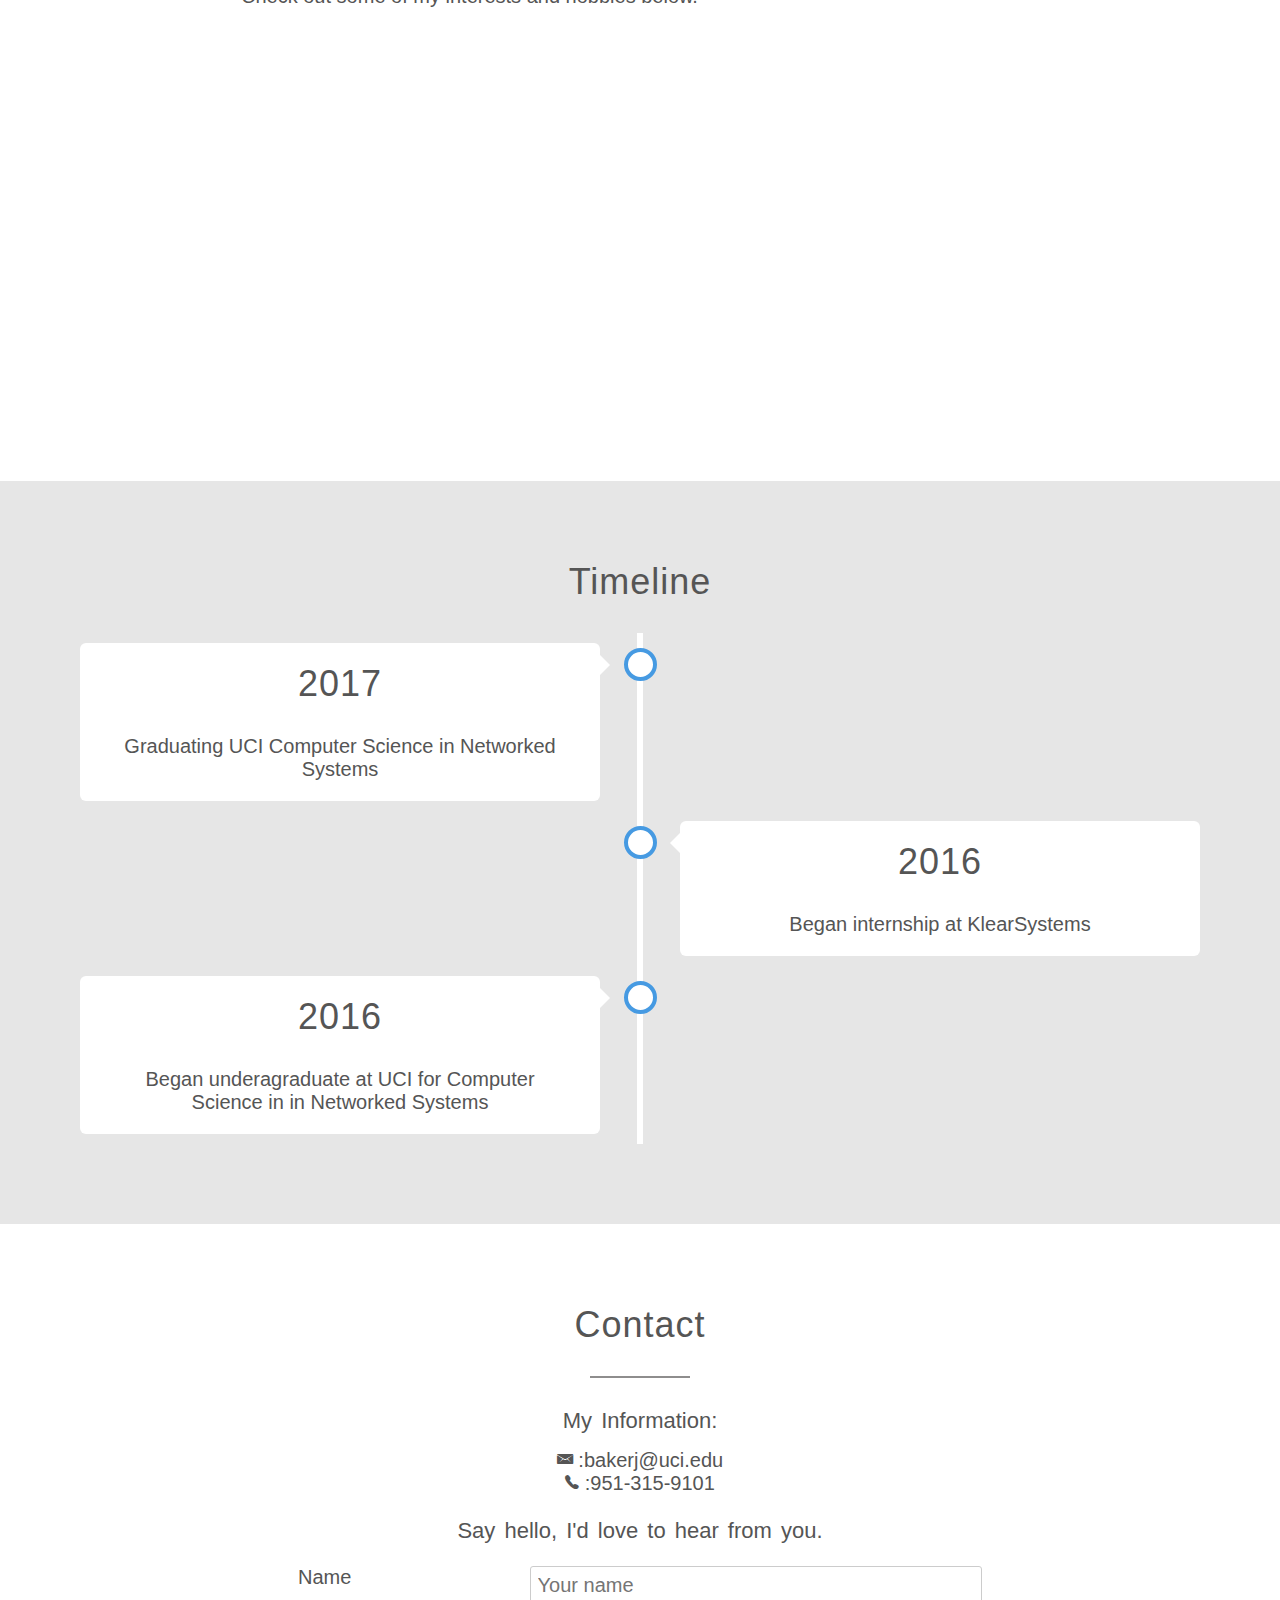
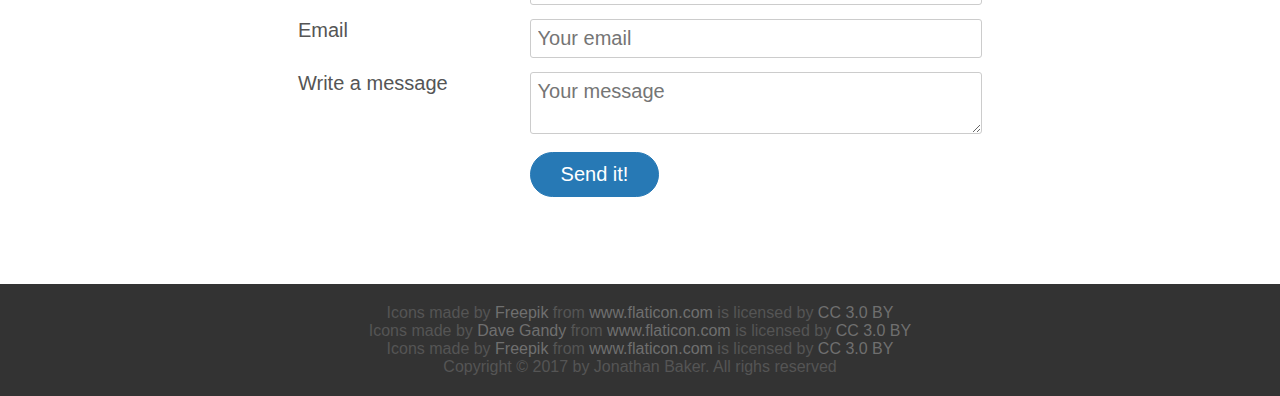
==== commit e0efc28c: "Fixed name" ====
--- a/index.html
+++ b/index.html
@@ -26,7 +26,7 @@
                 </div>
             </nav>
             <div class="hero-text-box">
-                <h1>Hi, my name is Jonthan Baker<br> Application Developer </h1>
+                <h1>Hi, my name is Jonathan Baker,<br> Application Developer </h1>
 
             </div>
         </header>
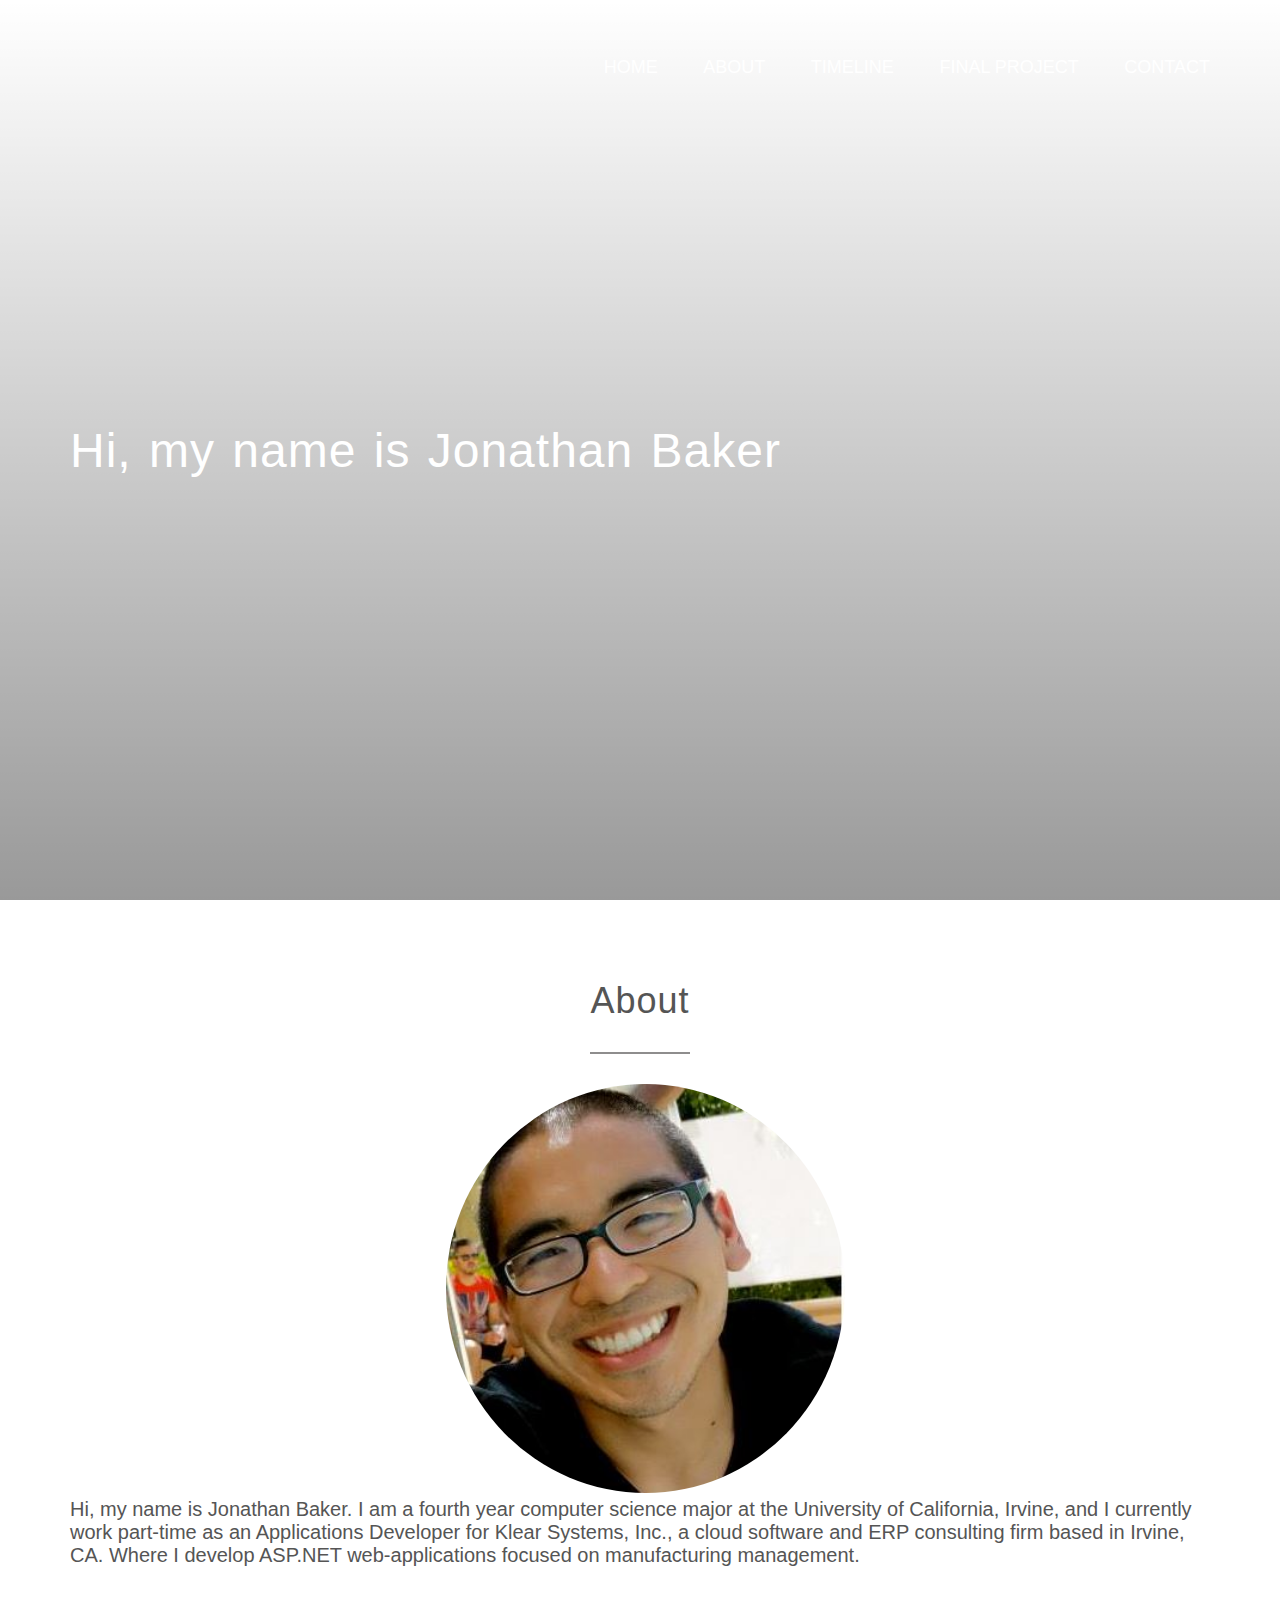
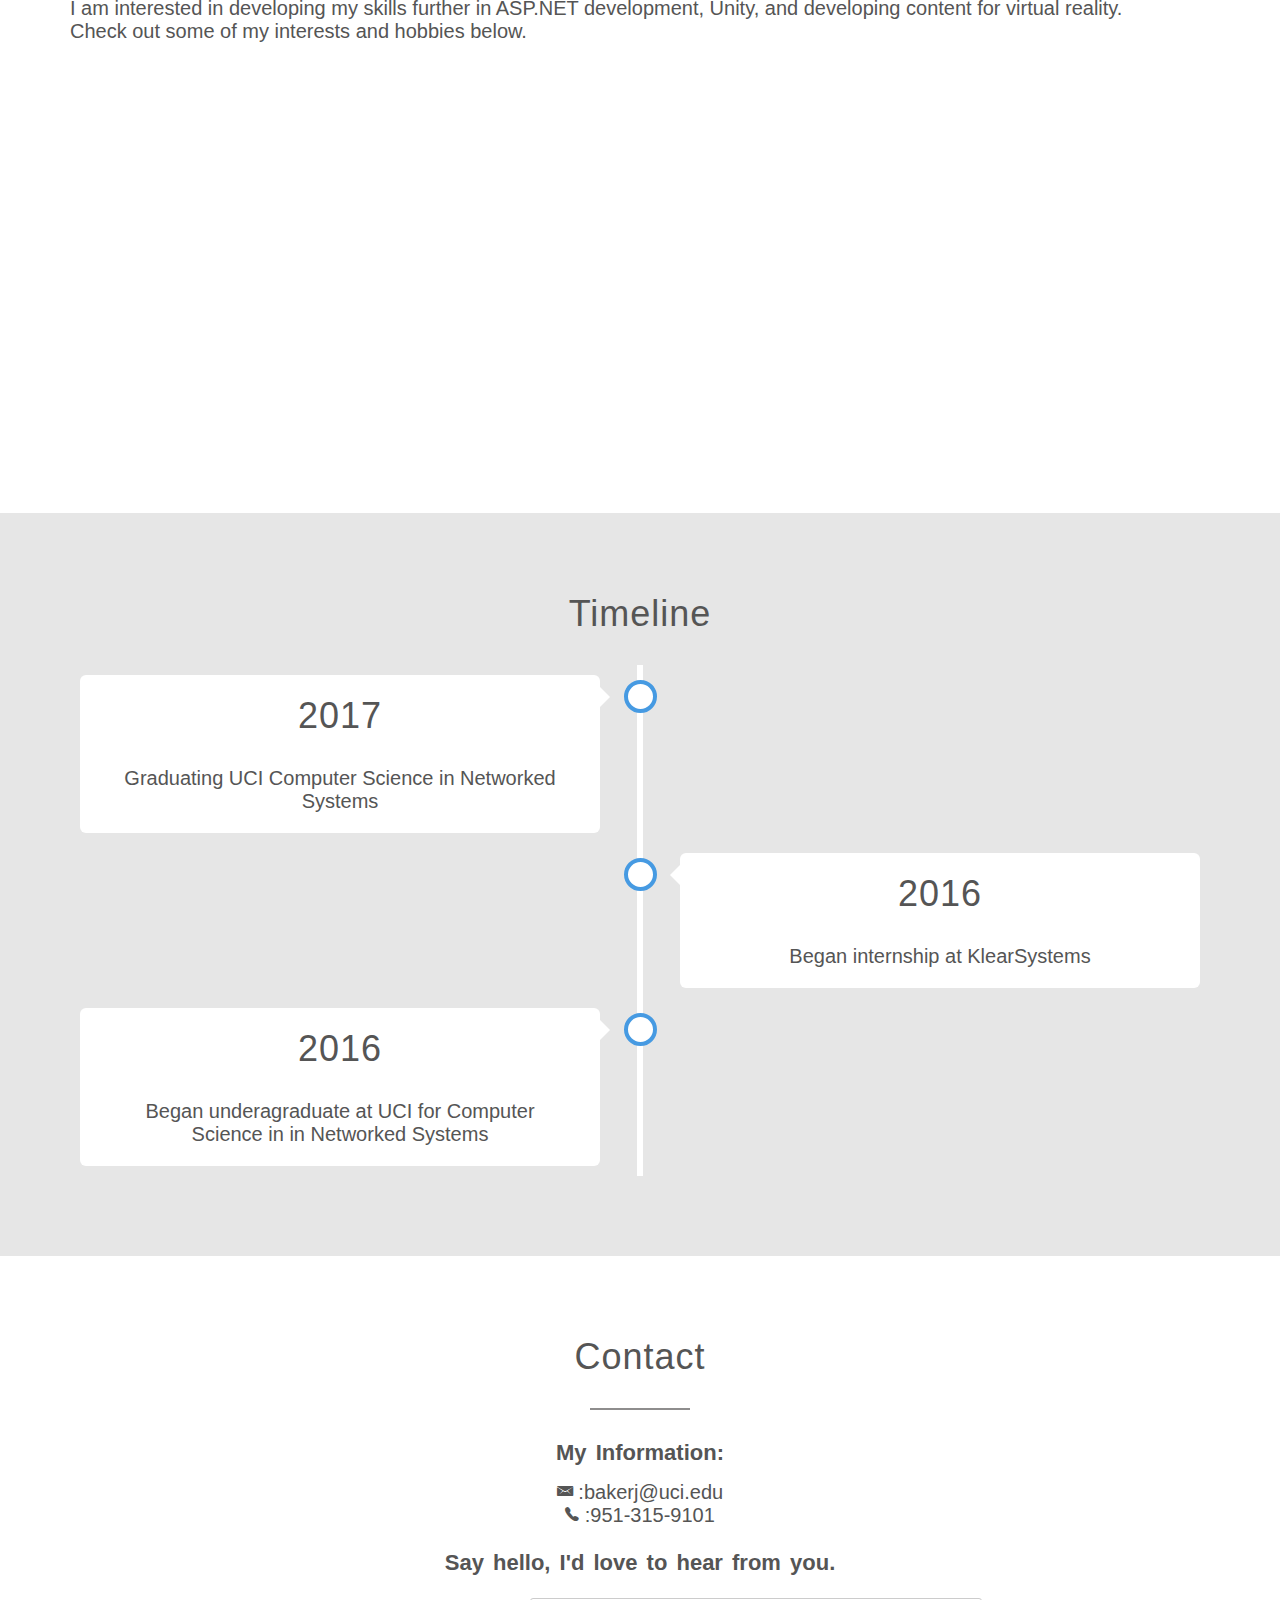
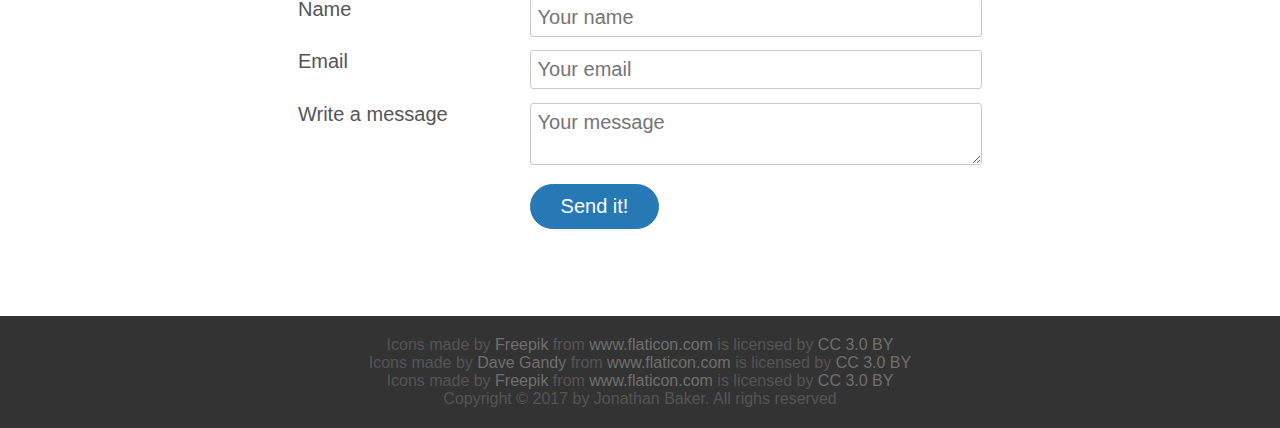
==== commit fde56a44: "update title" ====
--- a/index.html
+++ b/index.html
@@ -20,13 +20,14 @@
                         <li><a href="#home">Home</a></li>
                         <li><a href="#features">About</a></li>
                         <li><a href="#timeline">Timeline</a></li>
+                        <li><a href="FinalProject.html">Final Project</a></li>
                         <li><a href="#contact">contact </a></li>
                     </ul>
                     <a class="mobile-nav-icon js--nav-icon"><i class="ion-navicon-round"></i></a>
                 </div>
             </nav>
             <div class="hero-text-box">
-                <h1>Hi, my name is Jonathan Baker,<br> Application Developer </h1>
+                <h1>Hi, my name is Jonathan Baker</h1>
 
             </div>
         </header>
--- a/resources/css/style.css
+++ b/resources/css/style.css
@@ -73,11 +73,14 @@
 h3{
     font-size:110%;
     margin-bottom: 15px;
+    font-weight: bold;
 }
 
 /*-------------------------*/
 /*PARAGRAPHS*/
 /*-------------------------*/
+.
+
 .about-me{
     line-height: 145%;
     width: 70%;
@@ -149,7 +152,7 @@
 /*HEADER*/
 /*-------------------------*/
 header{
-    background-image:linear-gradient(rgba(255, 255, 255, 0), rgba(0, 0, 0, 0.4)), url(img/133D.jpg);
+    background-image:linear-gradient(rgba(255, 255, 255, 0), rgba(0, 0, 0, 0.4)), url(img/133D-min-min.jpg);
     background-size: cover;
     background-position: center;
     height: 100vh;
@@ -257,6 +260,14 @@
     height: auto;
     margin: 0 33%;
     border-radius: 0%;
+}
+
+.box .UR{
+    width: 595px;
+    margin: 0;
+    height: 179px;
+    margin: 0 25%;
+    margin-bottom: 30px;
 }
 
 /*-------------------------*/
